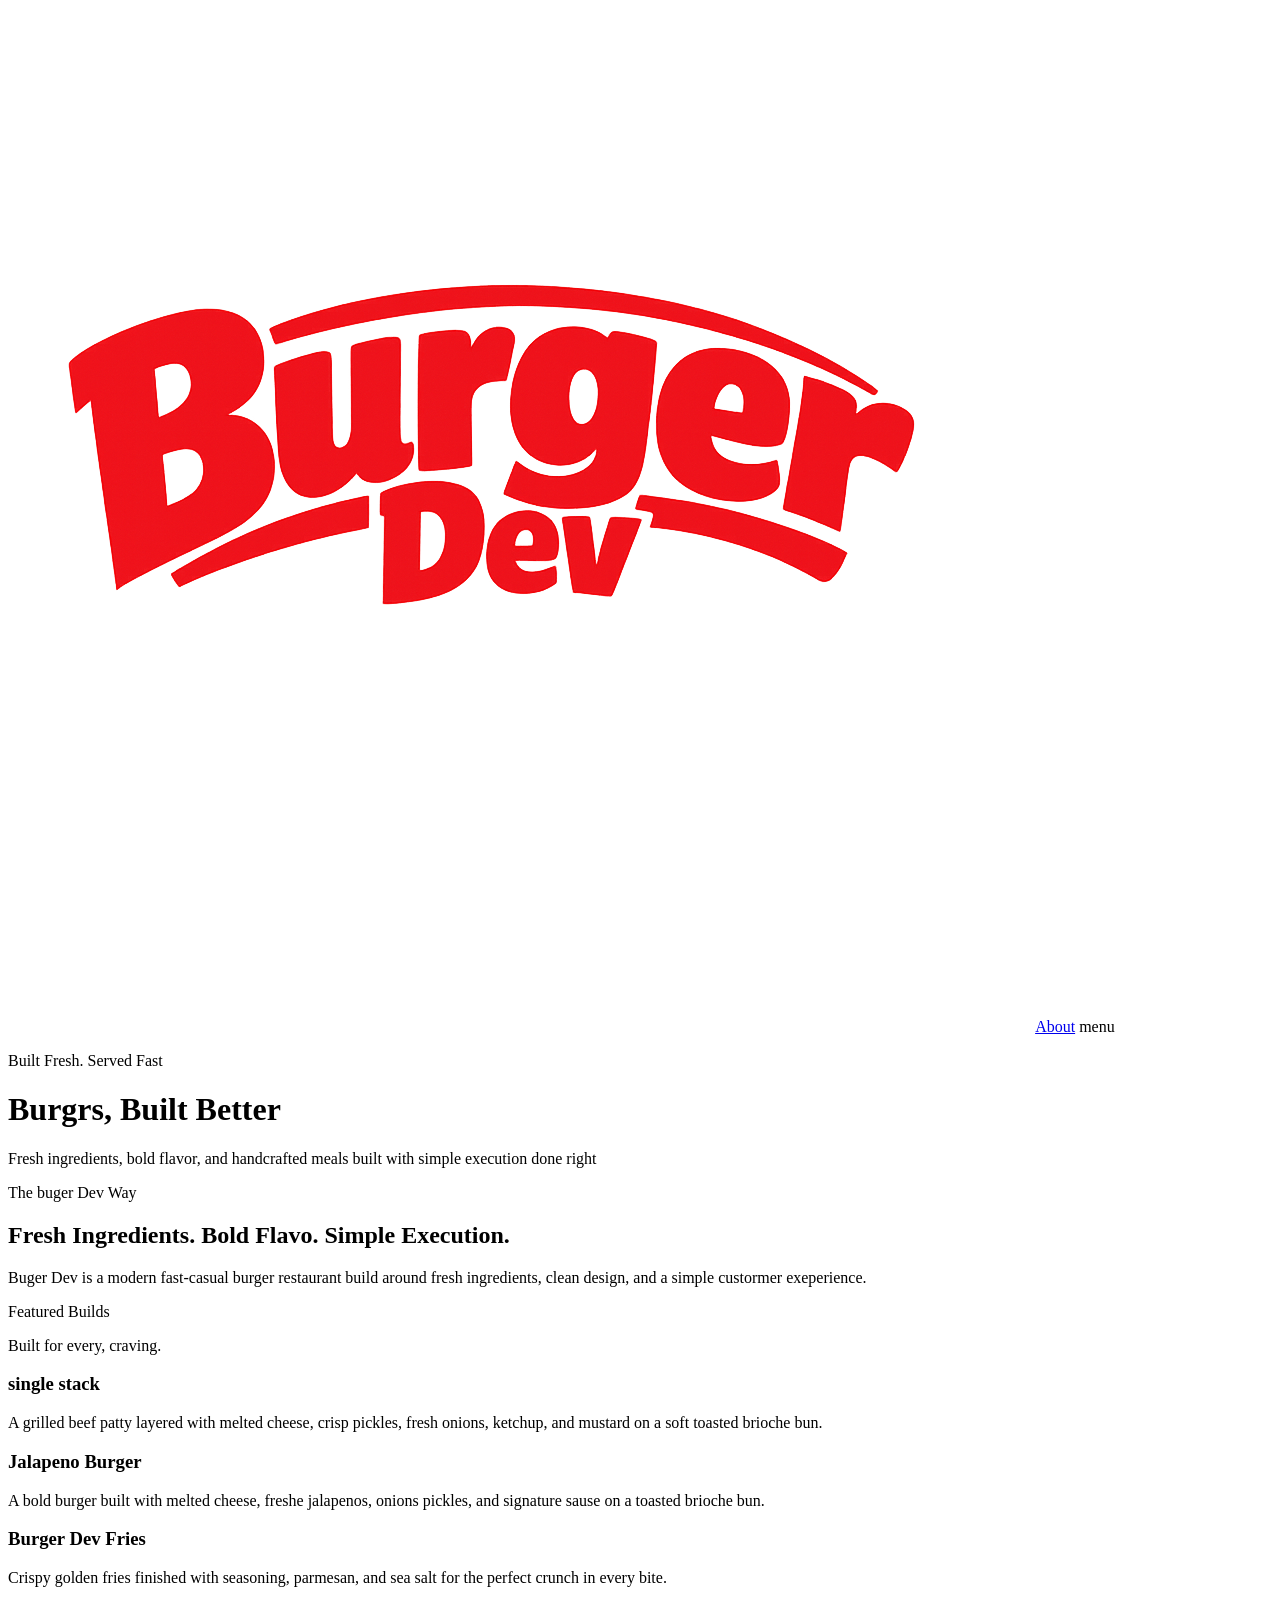
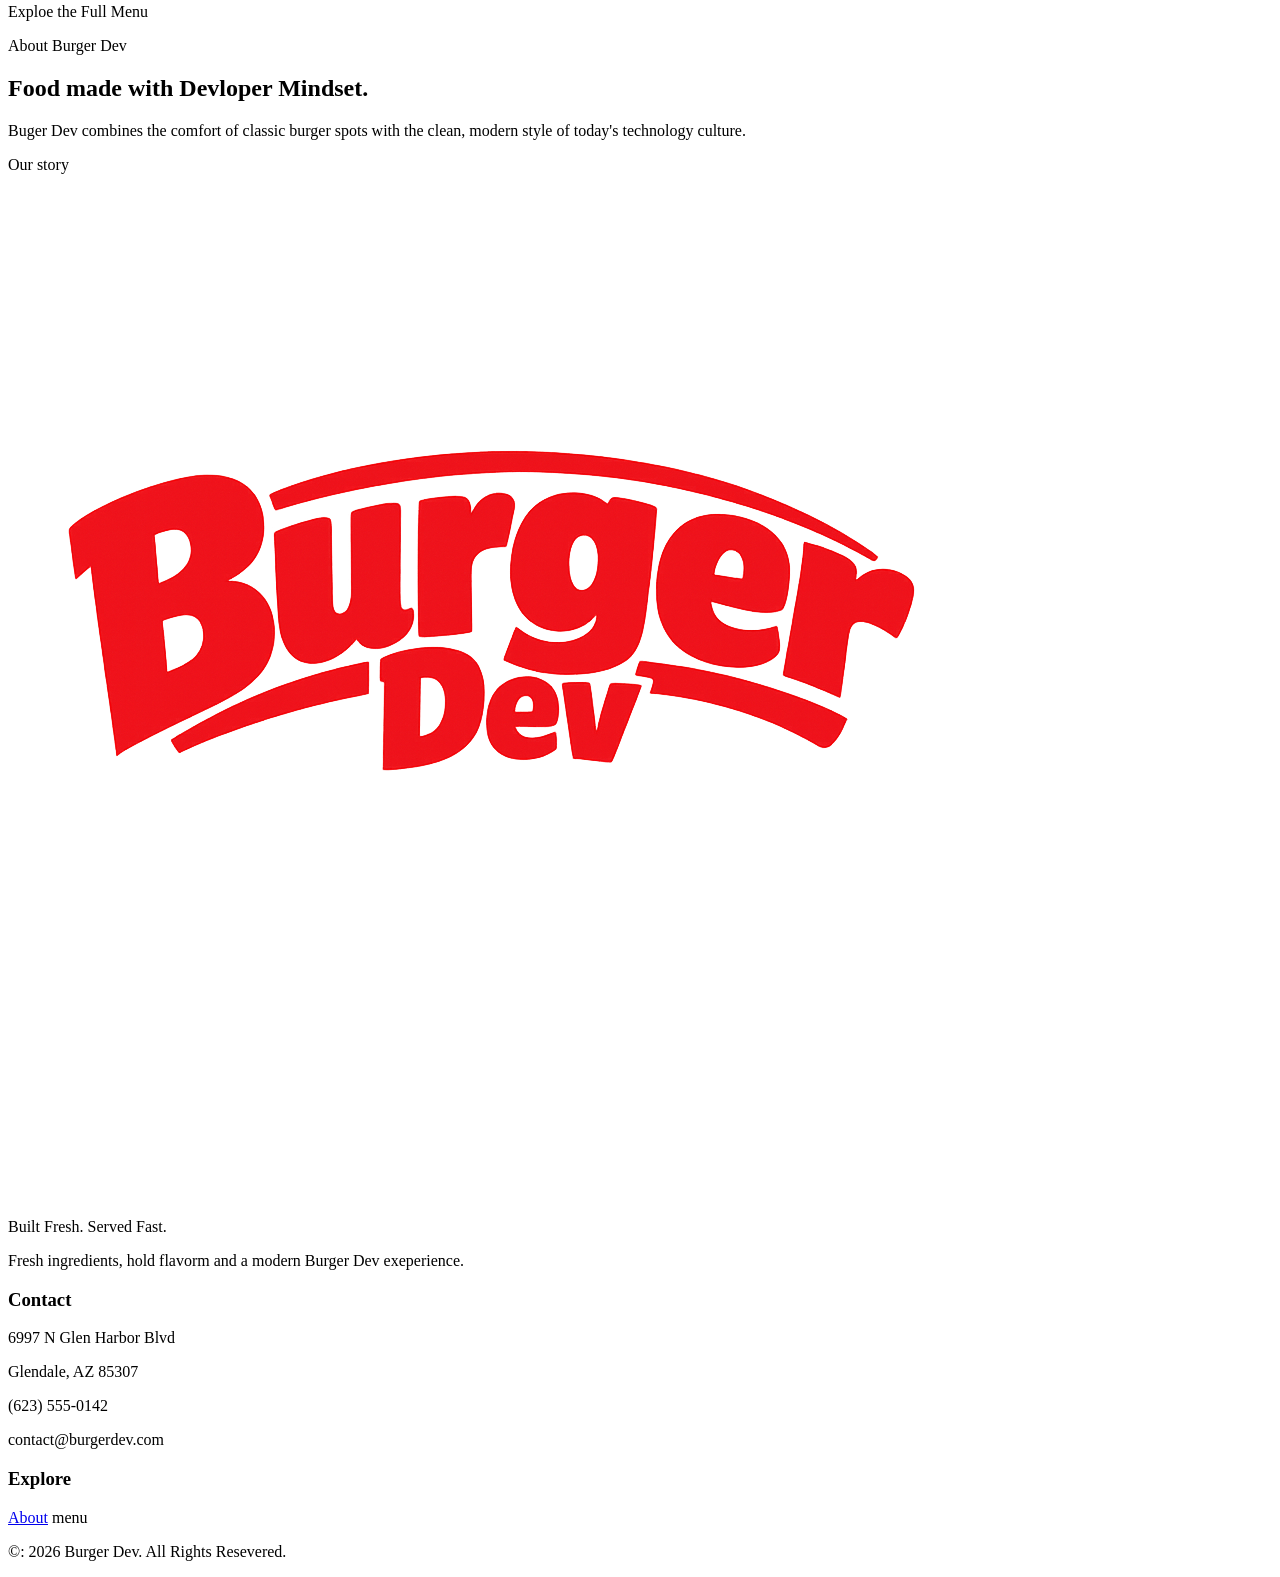
==== index.html @ cce039b8 "first commit" ====
<!DOCTYPE html>
<html lang="en">
    <head>
        <meta charset="UTF-8" content="Website Description">
        <meta name="viewport" content="width=device-width, initial-scale=1,0">
        <title>Burger Dev | Built Fresh. Served Fast</title>        
    </head>
    <body>
        <Nav>
            <img src="./images/Burger_Dev_Logo.png" alt="Burger Dev Logo">
            <a href="./about/">About</a>
            <a herf="./>Menu/">menu</a>
            <a herf="./Home/"></a>
             <!-- Hero Section -->
        <header>
        </Nav>
        <p>Built Fresh. Served Fast</p>
        <h1>Burgrs, Built Better</h1>
        <P>Fresh ingredients, bold flavor, and handcrafted meals built with simple execution done right</P>
        </header>
        <main>
            <!-- Brand Introduction -->
            <section>
            <P> The buger Dev Way</P>
            <h2> Fresh Ingredients. Bold Flavo. Simple Execution.</h2>
            <P> Buger Dev is a modern fast-casual burger restaurant build around fresh ingredients, clean design, and a simple custormer exeperience.</P>
            </section>
            <section>
            <!-- Featurd Menu -->
            <P> Featured Builds</P>
            <P>Built for every, craving.</P>
            <h3> single stack</h3>
            <P> A grilled beef patty layered with melted cheese, crisp pickles, fresh onions, ketchup, and mustard on a soft toasted brioche bun.</P>
            <P><h3>Jalapeno Burger</h3></P>
            <P>A bold burger built with melted cheese, freshe jalapenos, onions pickles, and signature sause on a toasted brioche bun.</P>
            <h3>Burger Dev Fries</h3>
            <P>Crispy golden fries finished with seasoning, parmesan, and sea salt for the perfect crunch in every bite.</P>
            <a herf="./menu">Exploe the Full Menu</a>
            </section>
            <!-- About Preview -->
             <section>
            <P> About Burger Dev</P>
            <h2>Food made with Devloper Mindset.</h2>
            <P>Buger Dev combines the comfort of classic burger spots with the clean, modern style of today's technology culture.</P>
            <a herf="./about/">Our story</a>
            </section>
        </main>
        <footer>
            <img src="./images/Burger_Dev_Logo.png" alt="Burger Dev Logo">
            <P>Built Fresh. Served Fast.</P>
            <P>Fresh ingredients, hold flavorm and a modern Burger Dev exeperience.</P>
            <h3>Contact</h3>
            <P>6997 N Glen Harbor Blvd</P>
            <P>Glendale, AZ 85307</P>
            <p><aherf="tel":+16235550142/a>(623) 555-0142</p>
            <P><aherf="mailto:contact@burgerdev.com"/a>contact@burgerdev.com</P>
            <h3>Explore</h3>
            <a herf="./Home/"></a>
            <a href="./about/">About</a>
            <a herf="./>Menu/">menu</a>
            <p>&copy: 2026 Burger Dev. All Rights Resevered.</p>
        </footer>
    </body>
</html>
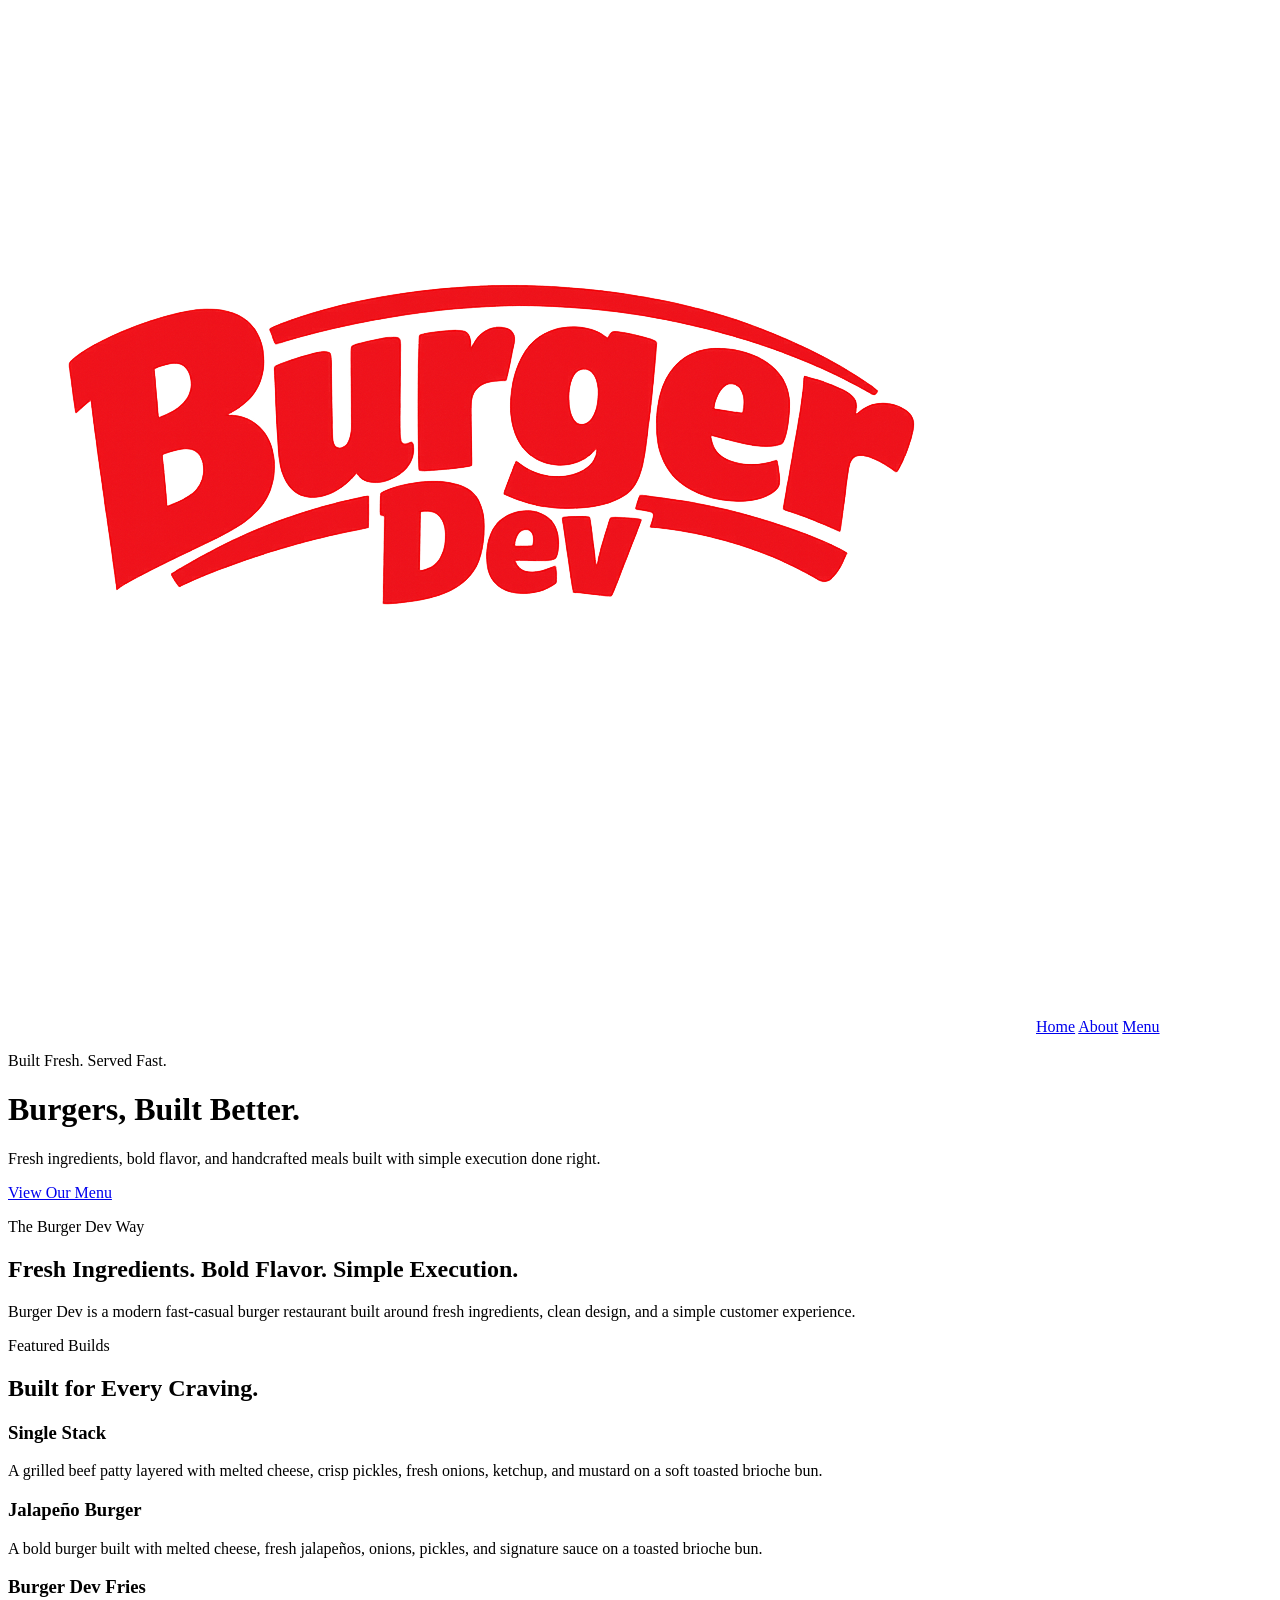
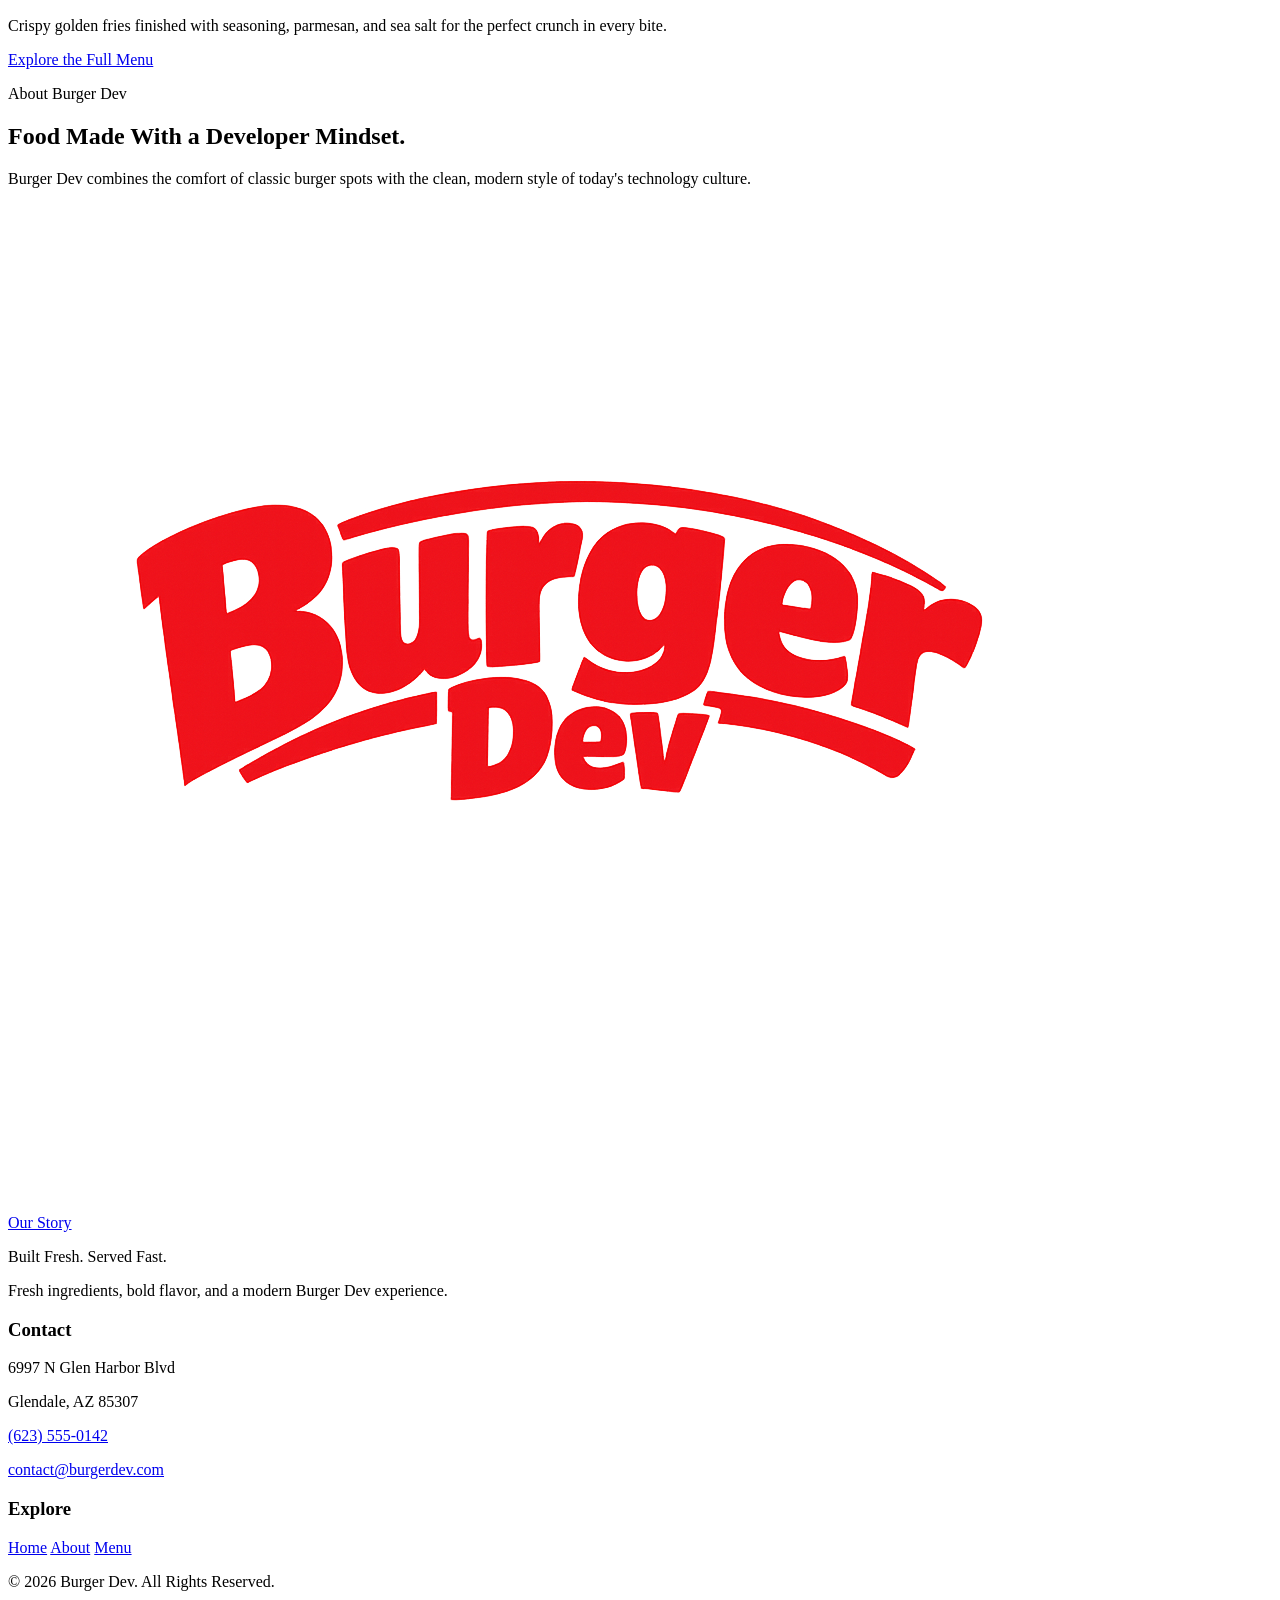
==== commit 06ac6205: "currected changes and update step: 1" ====
--- a/index.html
+++ b/index.html
@@ -1,64 +1,132 @@
 <!DOCTYPE html>
 <html lang="en">
+
     <head>
-        <meta charset="UTF-8" content="Website Description">
-        <meta name="viewport" content="width=device-width, initial-scale=1,0">
-        <title>Burger Dev | Built Fresh. Served Fast</title>        
+        <meta charset="UTF-8">
+        <meta name="description" content="Burger Dev serves fresh burgers, crispy fries, and handcrafted meals built with bold flavor and simple execution.">
+        <meta name="viewport" content="width=device-width, initial-scale=1.0">
+
+        <title>Burger Dev | Built Fresh. Served Fast.</title>
     </head>
+
     <body>
-        <Nav>
-            <img src="./images/Burger_Dev_Logo.png" alt="Burger Dev Logo">
-            <a href="./about/">About</a>
-            <a herf="./>Menu/">menu</a>
-            <a herf="./Home/"></a>
-             <!-- Hero Section -->
-        <header>
-        </Nav>
-        <p>Built Fresh. Served Fast</p>
-        <h1>Burgrs, Built Better</h1>
-        <P>Fresh ingredients, bold flavor, and handcrafted meals built with simple execution done right</P>
-        </header>
-        <main>
-            <!-- Brand Introduction -->
-            <section>
-            <P> The buger Dev Way</P>
-            <h2> Fresh Ingredients. Bold Flavo. Simple Execution.</h2>
-            <P> Buger Dev is a modern fast-casual burger restaurant build around fresh ingredients, clean design, and a simple custormer exeperience.</P>
-            </section>
-            <section>
-            <!-- Featurd Menu -->
-            <P> Featured Builds</P>
-            <P>Built for every, craving.</P>
-            <h3> single stack</h3>
-            <P> A grilled beef patty layered with melted cheese, crisp pickles, fresh onions, ketchup, and mustard on a soft toasted brioche bun.</P>
-            <P><h3>Jalapeno Burger</h3></P>
-            <P>A bold burger built with melted cheese, freshe jalapenos, onions pickles, and signature sause on a toasted brioche bun.</P>
-            <h3>Burger Dev Fries</h3>
-            <P>Crispy golden fries finished with seasoning, parmesan, and sea salt for the perfect crunch in every bite.</P>
-            <a herf="./menu">Exploe the Full Menu</a>
-            </section>
-            <!-- About Preview -->
-             <section>
-            <P> About Burger Dev</P>
-            <h2>Food made with Devloper Mindset.</h2>
-            <P>Buger Dev combines the comfort of classic burger spots with the clean, modern style of today's technology culture.</P>
-            <a herf="./about/">Our story</a>
-            </section>
-        </main>
-        <footer>
-            <img src="./images/Burger_Dev_Logo.png" alt="Burger Dev Logo">
-            <P>Built Fresh. Served Fast.</P>
-            <P>Fresh ingredients, hold flavorm and a modern Burger Dev exeperience.</P>
-            <h3>Contact</h3>
-            <P>6997 N Glen Harbor Blvd</P>
-            <P>Glendale, AZ 85307</P>
-            <p><aherf="tel":+16235550142/a>(623) 555-0142</p>
-            <P><aherf="mailto:contact@burgerdev.com"/a>contact@burgerdev.com</P>
-            <h3>Explore</h3>
-            <a herf="./Home/"></a>
-            <a href="./about/">About</a>
-            <a herf="./>Menu/">menu</a>
-            <p>&copy: 2026 Burger Dev. All Rights Resevered.</p>
-        </footer>
+
+        <!-- Site Navigation -->
+        <img src="./images/Burger_Dev_Logo.png" alt="Burger Dev Logo">
+
+        <a href="./">Home</a>
+        <a href="./about/">About</a>
+        <a href="./menu/">Menu</a>
+
+
+        <!-- Hero Content -->
+        <p>Built Fresh. Served Fast.</p>
+
+        <h1>Burgers, Built Better.</h1>
+
+        <p>
+            Fresh ingredients, bold flavor, and handcrafted meals
+            built with simple execution done right.
+        </p>
+
+        <a href="./menu/">View Our Menu</a>
+
+
+        <!-- Brand Introduction -->
+        <p>The Burger Dev Way</p>
+
+        <h2>Fresh Ingredients. Bold Flavor. Simple Execution.</h2>
+
+        <p>
+            Burger Dev is a modern fast-casual burger restaurant
+            built around fresh ingredients, clean design, and a
+            simple customer experience.
+        </p>
+
+
+        <!-- Featured Menu -->
+        <p>Featured Builds</p>
+
+        <h2>Built for Every Craving.</h2>
+
+        <h3>Single Stack</h3>
+
+        <p>
+            A grilled beef patty layered with melted cheese,
+            crisp pickles, fresh onions, ketchup, and mustard
+            on a soft toasted brioche bun.
+        </p>
+
+        <h3>Jalapeño Burger</h3>
+
+        <p>
+            A bold burger built with melted cheese,
+            fresh jalapeños, onions, pickles, and
+            signature sauce on a toasted brioche bun.
+        </p>
+
+        <h3>Burger Dev Fries</h3>
+
+        <p>
+            Crispy golden fries finished with seasoning,
+            parmesan, and sea salt for the perfect
+            crunch in every bite.
+        </p>
+
+        <a href="./menu/">Explore the Full Menu</a>
+
+
+        <!-- About Preview -->
+        <p>About Burger Dev</p>
+
+        <h2>Food Made With a Developer Mindset.</h2>
+
+        <p>
+            Burger Dev combines the comfort of classic burger spots
+            with the clean, modern style of today's technology
+            culture.
+        </p>
+
+        <a href="./about/">Our Story</a>
+
+
+        <!-- Footer Brand Content -->
+        <img src="./images/Burger_Dev_Logo.png" alt="Burger Dev Logo">
+
+        <p>Built Fresh. Served Fast.</p>
+
+        <p>
+            Fresh ingredients, bold flavor, and a modern
+            Burger Dev experience.
+        </p>
+
+
+        <!-- Contact Information -->
+        <h3>Contact</h3>
+
+        <p>6997 N Glen Harbor Blvd</p>
+        <p>Glendale, AZ 85307</p>
+
+        <p>
+            <a href="tel:+16235550142">(623) 555-0142</a>
+        </p>
+
+        <p>
+            <a href="mailto:contact@burgerdev.com">contact@burgerdev.com</a>
+        </p>
+
+
+        <!-- Explore Links -->
+        <h3>Explore</h3>
+
+        <a href="./">Home</a>
+        <a href="./about/">About</a>
+        <a href="./menu/">Menu</a>
+
+
+        <!-- Copyright -->
+        <p>&copy; 2026 Burger Dev. All Rights Reserved.</p>
+
     </body>
+
 </html>
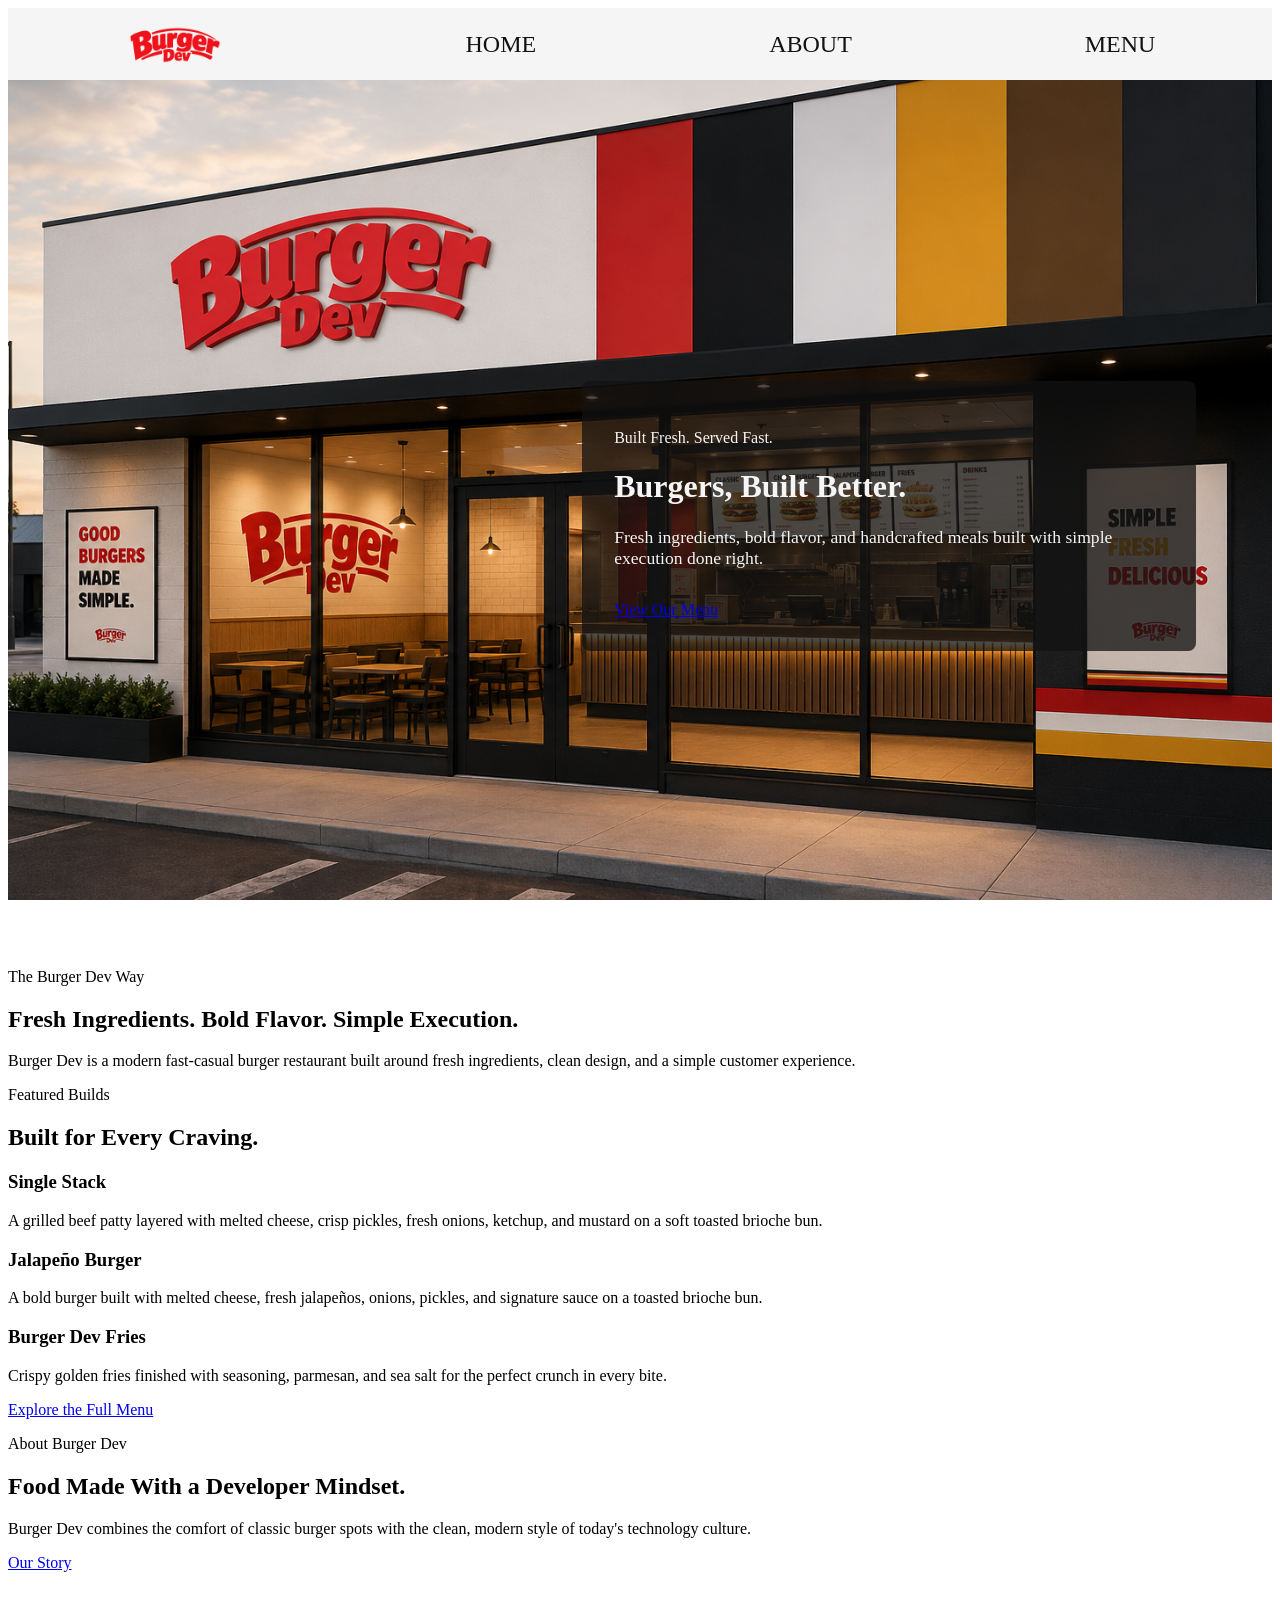
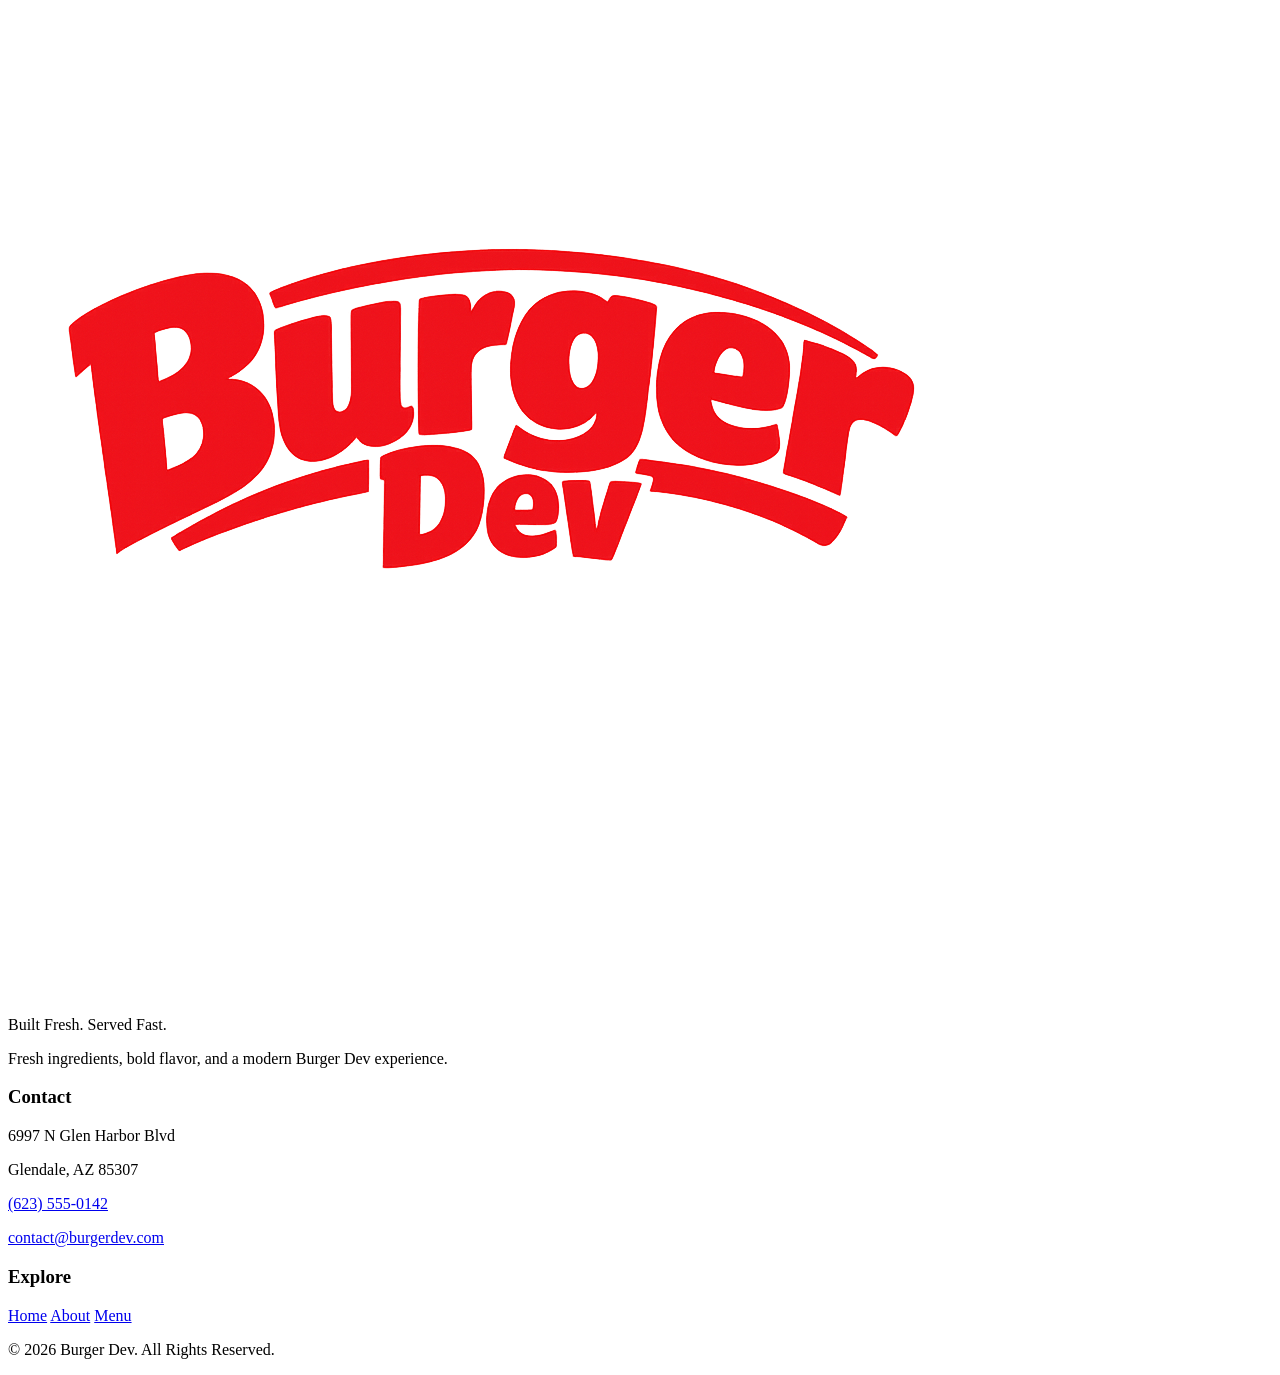
==== commit 5e40fda0: "changed css background" ====
--- a/index.html
+++ b/index.html
@@ -1,132 +1,142 @@
 <!DOCTYPE html>
 <html lang="en">
-
+    <!-- Hompage -->
     <head>
         <meta charset="UTF-8">
         <meta name="description" content="Burger Dev serves fresh burgers, crispy fries, and handcrafted meals built with bold flavor and simple execution.">
         <meta name="viewport" content="width=device-width, initial-scale=1.0">
 
         <title>Burger Dev | Built Fresh. Served Fast.</title>
+        <!-- Css Stylesheets -->
+        <link rel="stylesheet" type="text/css" href="./global.css">
+        <link rel="stylesheet" type="text/css" href="./homepage.css">
     </head>
 
     <body>
+        <nav>
+            <!-- Site Navigation -->
+             <a href="./" id="logo-wrapper">
+            <img src="./images/Burger_Dev_Logo.png" alt="Burger Dev Logo" id="nav-logo">
+            </a>
 
-        <!-- Site Navigation -->
-        <img src="./images/Burger_Dev_Logo.png" alt="Burger Dev Logo">
+            <a href="./" class="nav-link">Home</a>
+            <a href="./about/" class="nav-link">About</a>
+            <a href="./menu/" class="nav-link">Menu</a>
+        </nav>
+        <header id="hero">
+            <div class="hero-content">
+                <!-- Hero Content -->
+                <p class="section-label">Built Fresh. Served Fast.</p>
 
-        <a href="./">Home</a>
-        <a href="./about/">About</a>
-        <a href="./menu/">Menu</a>
+                <h1>Burgers, Built Better.</h1>
+
+                <p class="hero-description">
+                    Fresh ingredients, bold flavor, and handcrafted meals
+                    built with simple execution done right.
+                </p>
+
+                <a href="./menu/" class="button">View Our Menu</a>
+            </div>
+        </header>
+
+        <main>
+            <!-- Brand Introduction -->
+            <p>The Burger Dev Way</p>
+            
+
+            <h2>Fresh Ingredients. Bold Flavor. Simple Execution.</h2>
+
+            <p>
+                Burger Dev is a modern fast-casual burger restaurant
+                built around fresh ingredients, clean design, and a
+                simple customer experience.
+            </p>
 
 
-        <!-- Hero Content -->
-        <p>Built Fresh. Served Fast.</p>
+            <!-- Featured Menu -->
+            <p>Featured Builds</p>
 
-        <h1>Burgers, Built Better.</h1>
+            <h2>Built for Every Craving.</h2>
 
-        <p>
-            Fresh ingredients, bold flavor, and handcrafted meals
-            built with simple execution done right.
-        </p>
+            <h3>Single Stack</h3>
 
-        <a href="./menu/">View Our Menu</a>
+            <p>
+                A grilled beef patty layered with melted cheese,
+                crisp pickles, fresh onions, ketchup, and mustard
+                on a soft toasted brioche bun.
+            </p>
+
+            <h3>Jalapeño Burger</h3>
+
+            <p>
+                A bold burger built with melted cheese,
+                fresh jalapeños, onions, pickles, and
+                signature sauce on a toasted brioche bun.
+            </p>
+
+            <h3>Burger Dev Fries</h3>
+
+            <p>
+                Crispy golden fries finished with seasoning,
+                parmesan, and sea salt for the perfect
+                crunch in every bite.
+            </p>
+
+            <a href="./menu/">Explore the Full Menu</a>
 
 
-        <!-- Brand Introduction -->
-        <p>The Burger Dev Way</p>
+            <!-- About Preview -->
+            <p>About Burger Dev</p>
 
-        <h2>Fresh Ingredients. Bold Flavor. Simple Execution.</h2>
+            <h2>Food Made With a Developer Mindset.</h2>
 
-        <p>
-            Burger Dev is a modern fast-casual burger restaurant
-            built around fresh ingredients, clean design, and a
-            simple customer experience.
-        </p>
+            <p>
+                Burger Dev combines the comfort of classic burger spots
+                with the clean, modern style of today's technology
+                culture.
+            </p>
+
+            <a href="./about/">Our Story</a>
+
+        </main>
+        </footer>
+            <!-- Footer Brand Content -->
+            <img src="./images/Burger_Dev_Logo.png" alt="Burger Dev Logo">
+
+            <p>Built Fresh. Served Fast.</p>
+
+            <p>
+                Fresh ingredients, bold flavor, and a modern
+                Burger Dev experience.
+            </p>
 
 
-        <!-- Featured Menu -->
-        <p>Featured Builds</p>
+            <!-- Contact Information -->
+            <h3>Contact</h3>
 
-        <h2>Built for Every Craving.</h2>
+            <p>6997 N Glen Harbor Blvd</p>
+            <p>Glendale, AZ 85307</p>
 
-        <h3>Single Stack</h3>
+            <p>
+                <a href="tel:+16235550142">(623) 555-0142</a>
+            </p>
 
-        <p>
-            A grilled beef patty layered with melted cheese,
-            crisp pickles, fresh onions, ketchup, and mustard
-            on a soft toasted brioche bun.
-        </p>
-
-        <h3>Jalapeño Burger</h3>
-
-        <p>
-            A bold burger built with melted cheese,
-            fresh jalapeños, onions, pickles, and
-            signature sauce on a toasted brioche bun.
-        </p>
-
-        <h3>Burger Dev Fries</h3>
-
-        <p>
-            Crispy golden fries finished with seasoning,
-            parmesan, and sea salt for the perfect
-            crunch in every bite.
-        </p>
-
-        <a href="./menu/">Explore the Full Menu</a>
+            <p>
+                <a href="mailto:contact@burgerdev.com">contact@burgerdev.com</a>
+            </p>
 
 
-        <!-- About Preview -->
-        <p>About Burger Dev</p>
+            <!-- Explore Links -->
+            <h3>Explore</h3>
 
-        <h2>Food Made With a Developer Mindset.</h2>
-
-        <p>
-            Burger Dev combines the comfort of classic burger spots
-            with the clean, modern style of today's technology
-            culture.
-        </p>
-
-        <a href="./about/">Our Story</a>
+            <a href="./">Home</a>
+            <a href="./about/">About</a>
+            <a href="./menu/">Menu</a>
 
 
-        <!-- Footer Brand Content -->
-        <img src="./images/Burger_Dev_Logo.png" alt="Burger Dev Logo">
-
-        <p>Built Fresh. Served Fast.</p>
-
-        <p>
-            Fresh ingredients, bold flavor, and a modern
-            Burger Dev experience.
-        </p>
-
-
-        <!-- Contact Information -->
-        <h3>Contact</h3>
-
-        <p>6997 N Glen Harbor Blvd</p>
-        <p>Glendale, AZ 85307</p>
-
-        <p>
-            <a href="tel:+16235550142">(623) 555-0142</a>
-        </p>
-
-        <p>
-            <a href="mailto:contact@burgerdev.com">contact@burgerdev.com</a>
-        </p>
-
-
-        <!-- Explore Links -->
-        <h3>Explore</h3>
-
-        <a href="./">Home</a>
-        <a href="./about/">About</a>
-        <a href="./menu/">Menu</a>
-
-
-        <!-- Copyright -->
-        <p>&copy; 2026 Burger Dev. All Rights Reserved.</p>
-
+            <!-- Copyright -->
+            <p>&copy; 2026 Burger Dev. All Rights Reserved.</p>
+        </footer>
     </body>
 
 </html>
--- a/global.css
+++ b/global.css
@@ -0,0 +1,28 @@
+Nav{
+    min-height: 8dvh;
+
+    display: flex;
+    flex-direction: row;
+    justify-content: space-around;
+    align-items: center;
+
+    background-color: #f5f5f5;
+}
+
+#logo-wrapper{
+    max-height: 8dvh;
+    overflow: hidden;
+}
+
+#nav-logo{
+    max-width: 12dvh;
+    max-width: 12dvh;
+    margin-top: -1dvh;
+}
+
+.nav-link{
+    font-size: 1.5rem;
+    text-decoration: none;
+    text-transform: uppercase;
+    color: #121212;
+}
--- a/homepage.css
+++ b/homepage.css
@@ -0,0 +1,31 @@
+#hero{
+    min-height: 80dvh;
+
+    display: flex;
+    align-items: center;
+    justify-content: flex-end;
+
+    padding: 6%;
+
+    background-image: url("./images/Store/Store Front.png");
+    background-attachment: fixed;
+    background-position: center;
+    background-repeat: no-repeat;
+    background-size: cover;
+}
+
+.hero-content{
+    max-width: 700px;
+
+    padding: 2rem;
+
+    background-color: rgba(18,18,18, 0.75);
+    color: #f5f5f5;
+    border-radius: 8px;
+}
+
+.hero-description{
+    max-width: 550px;
+    margin-bottom: 2rem;
+    font-size: 1.1rem;
+}
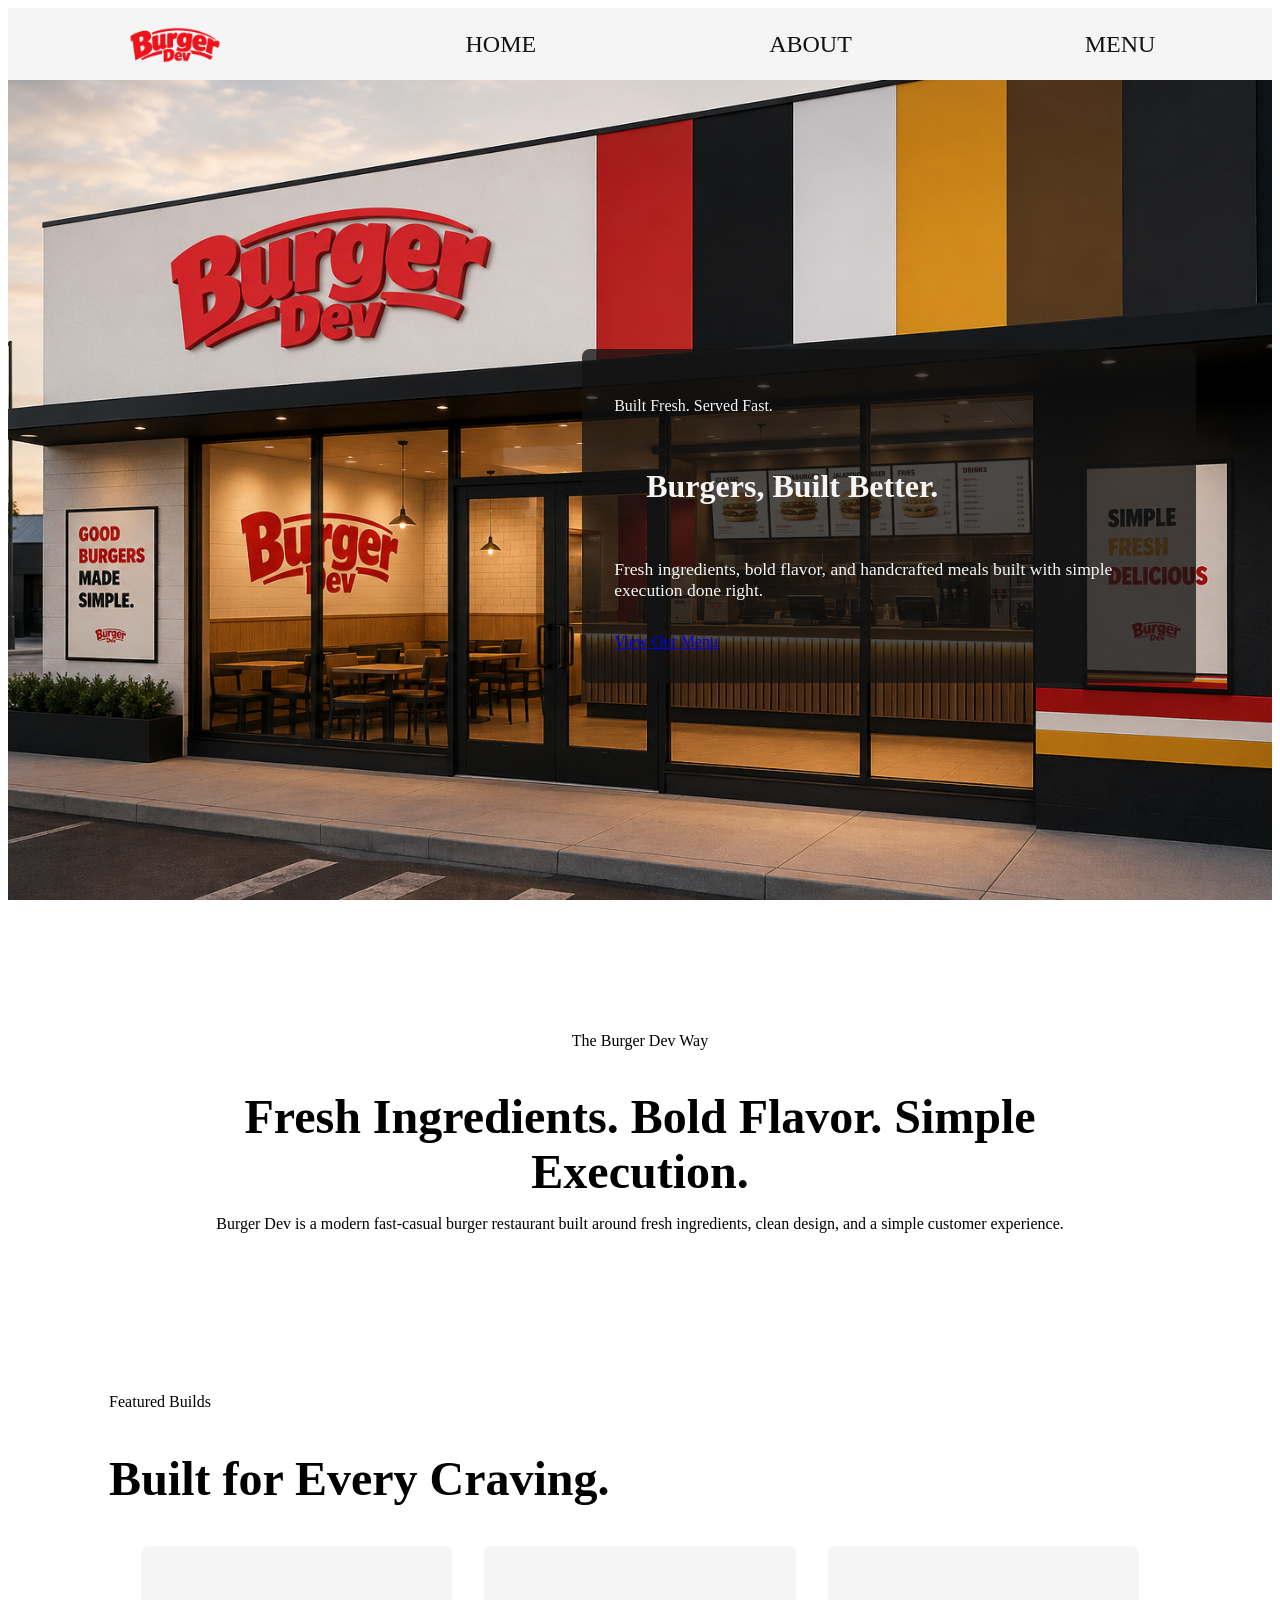
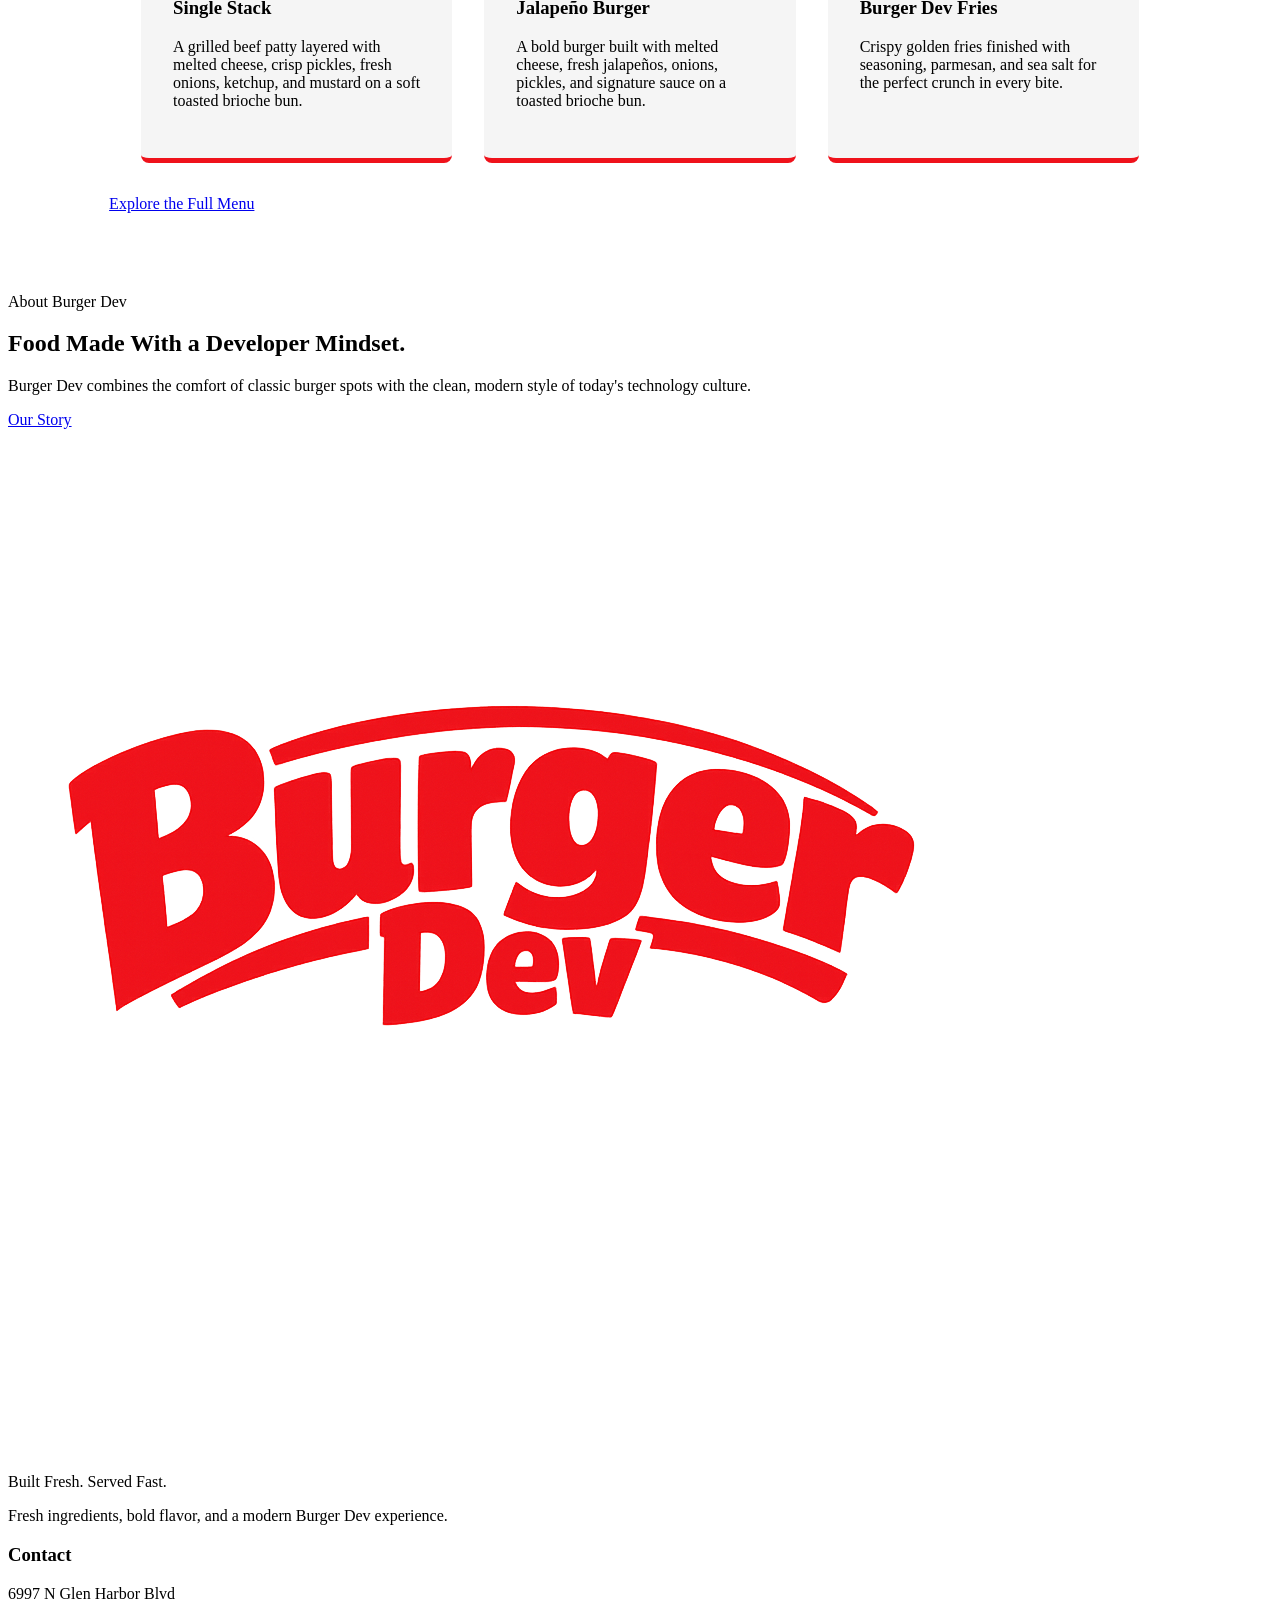
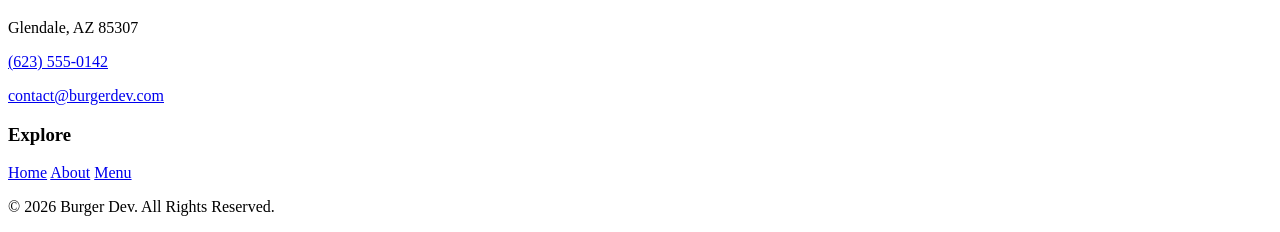
==== commit aa338968: "index" ====
--- a/index.html
+++ b/index.html
@@ -40,50 +40,59 @@
         </header>
 
         <main>
-            <!-- Brand Introduction -->
-            <p>The Burger Dev Way</p>
+            <section id="brand-intro">
+                <!-- Brand Introduction -->
+                <p class="section-label">The Burger Dev Way</p>
+                
+
+                <h2 class="header-two-styles">Fresh Ingredients. Bold Flavor. Simple Execution.</h2>
+
+                <p>
+                    Burger Dev is a modern fast-casual burger restaurant
+                    built around fresh ingredients, clean design, and a
+                    simple customer experience.
+                </p>
+            </section>
+
+                <!-- Featured Menu -->
+            <section id="featured-menu">
+                <p>Featured Builds</p>
             
+                <h2>Built for Every Craving.</h2>
+                    <div class="featured-grid">
+                        <article class="menu-card">
 
-            <h2>Fresh Ingredients. Bold Flavor. Simple Execution.</h2>
+                            <h3>Single Stack</h3>
+                        
+                            <p>
+                                A grilled beef patty layered with melted cheese,
+                                crisp pickles, fresh onions, ketchup, and mustard
+                                on a soft toasted brioche bun.
+                            </p>
+                        </article>
+                        <article class="menu-card">
+                            <h3>Jalapeño Burger</h3>
 
-            <p>
-                Burger Dev is a modern fast-casual burger restaurant
-                built around fresh ingredients, clean design, and a
-                simple customer experience.
-            </p>
+                            <p>
+                                A bold burger built with melted cheese,
+                                fresh jalapeños, onions, pickles, and
+                                signature sauce on a toasted brioche bun.
+                            </p>
+                        </article>
+                        <article class="menu-card">
+                            <h3>Burger Dev Fries</h3>
 
 
-            <!-- Featured Menu -->
-            <p>Featured Builds</p>
-
-            <h2>Built for Every Craving.</h2>
-
-            <h3>Single Stack</h3>
-
-            <p>
-                A grilled beef patty layered with melted cheese,
-                crisp pickles, fresh onions, ketchup, and mustard
-                on a soft toasted brioche bun.
-            </p>
-
-            <h3>Jalapeño Burger</h3>
-
-            <p>
-                A bold burger built with melted cheese,
-                fresh jalapeños, onions, pickles, and
-                signature sauce on a toasted brioche bun.
-            </p>
-
-            <h3>Burger Dev Fries</h3>
-
-            <p>
-                Crispy golden fries finished with seasoning,
-                parmesan, and sea salt for the perfect
-                crunch in every bite.
-            </p>
-
-            <a href="./menu/">Explore the Full Menu</a>
-
+                            <p>
+                                Crispy golden fries finished with seasoning,
+                                parmesan, and sea salt for the perfect
+                                crunch in every bite.
+                            </p>
+                        </article>
+                        
+                    </div>
+                <a href="./menu/">Explore the Full Menu</a>
+            </section>
 
             <!-- About Preview -->
             <p>About Burger Dev</p>
@@ -97,7 +106,7 @@
             </p>
 
             <a href="./about/">Our Story</a>
-
+        
         </main>
         </footer>
             <!-- Footer Brand Content -->
--- a/homepage.css
+++ b/homepage.css
@@ -23,9 +23,54 @@
     color: #f5f5f5;
     border-radius: 8px;
 }
+.hero-content h1 {
+    max-width: 700px;
+
+    padding: 2rem;
+    background-color: rgba(18,18,18, 0.75)
+    color #f5f5f5;
+    border-radius: 1rem;
+}
 
 .hero-description{
     max-width: 550px;
     margin-bottom: 2rem;
     font-size: 1.1rem;
-}+}
+/* Brand Intoduction */
+#brand-intro{
+    max-width: 1000px;
+    margin: auto;
+    padding: 4rem 8%;
+    text-align: center;
+}
+#brand-intro h2{
+    margin-bottom: 1rem;
+    font-size: 3rem;
+}
+
+#featured-menu{
+    padding: 4rem 8%;
+    background-color: white;
+}
+#featured-menu h2{
+    font-size:3rem;
+}
+.header-two-styles{
+    font-size: 3rem;
+}
+.featured-grid {
+    display: grid;
+    grid-template-columns: repeat(3,1fr);
+    column-gap: 2rem;
+    margin: 2rem;
+}
+.menu-card{
+    flex: 1;
+    padding: 2rem ;
+
+    background-color: #f5f5f5;
+
+    border-bottom: 5px solid #ef121b;
+    border-radius: 8px;
+}
